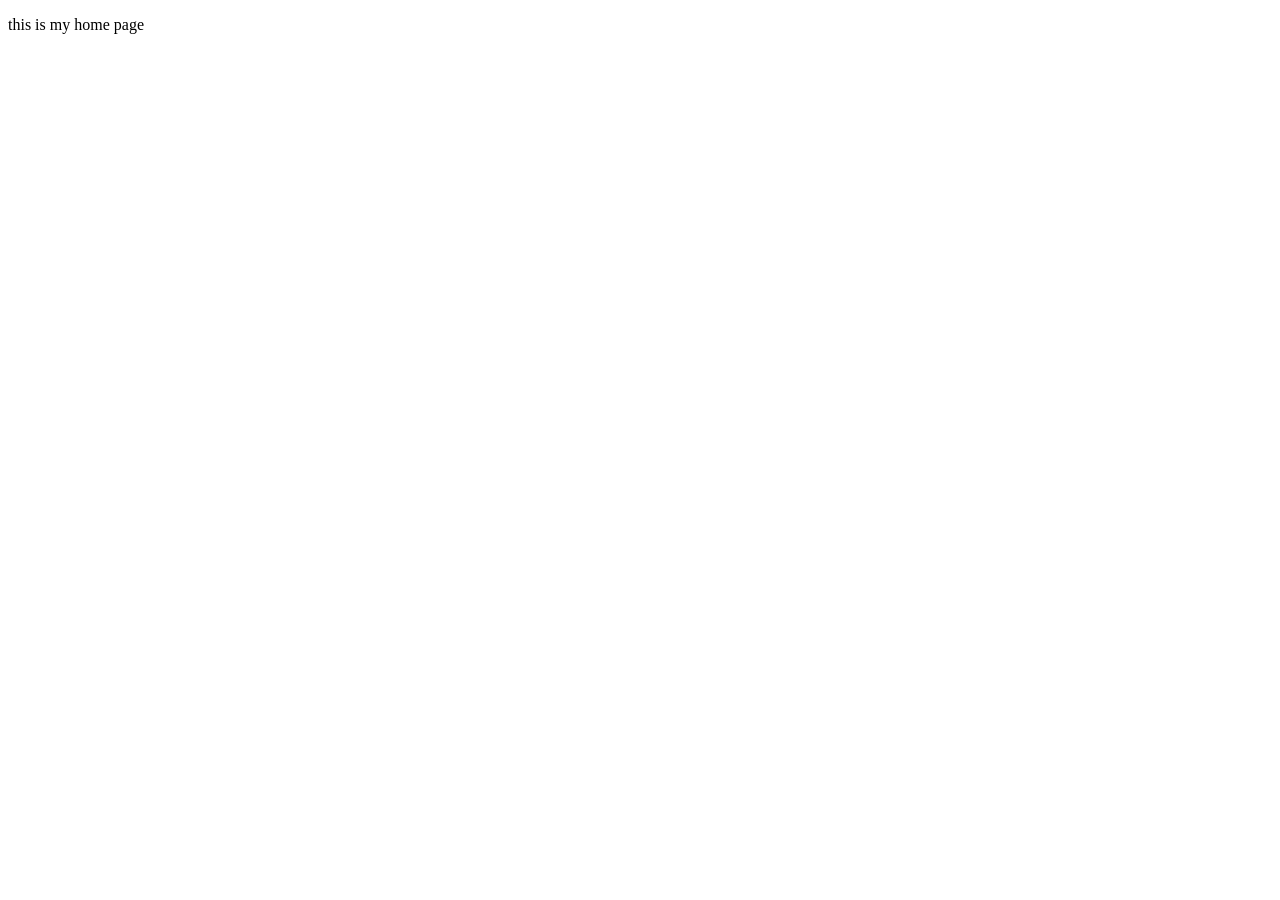
==== index.html @ 1980d8bf "Reinitialize repository" ====
<!DOCTYPE html>

<html lang="en">

<head>

<meta charset="UTF-8">

<meta name="viewport" content="width=device-width, initial-scale=1.0">

<title>Home Page</title>

<link rel="stylesheet" href="css/style.css">  

</head>

<body>

<p>this is my home page</p>

</body>

</html>
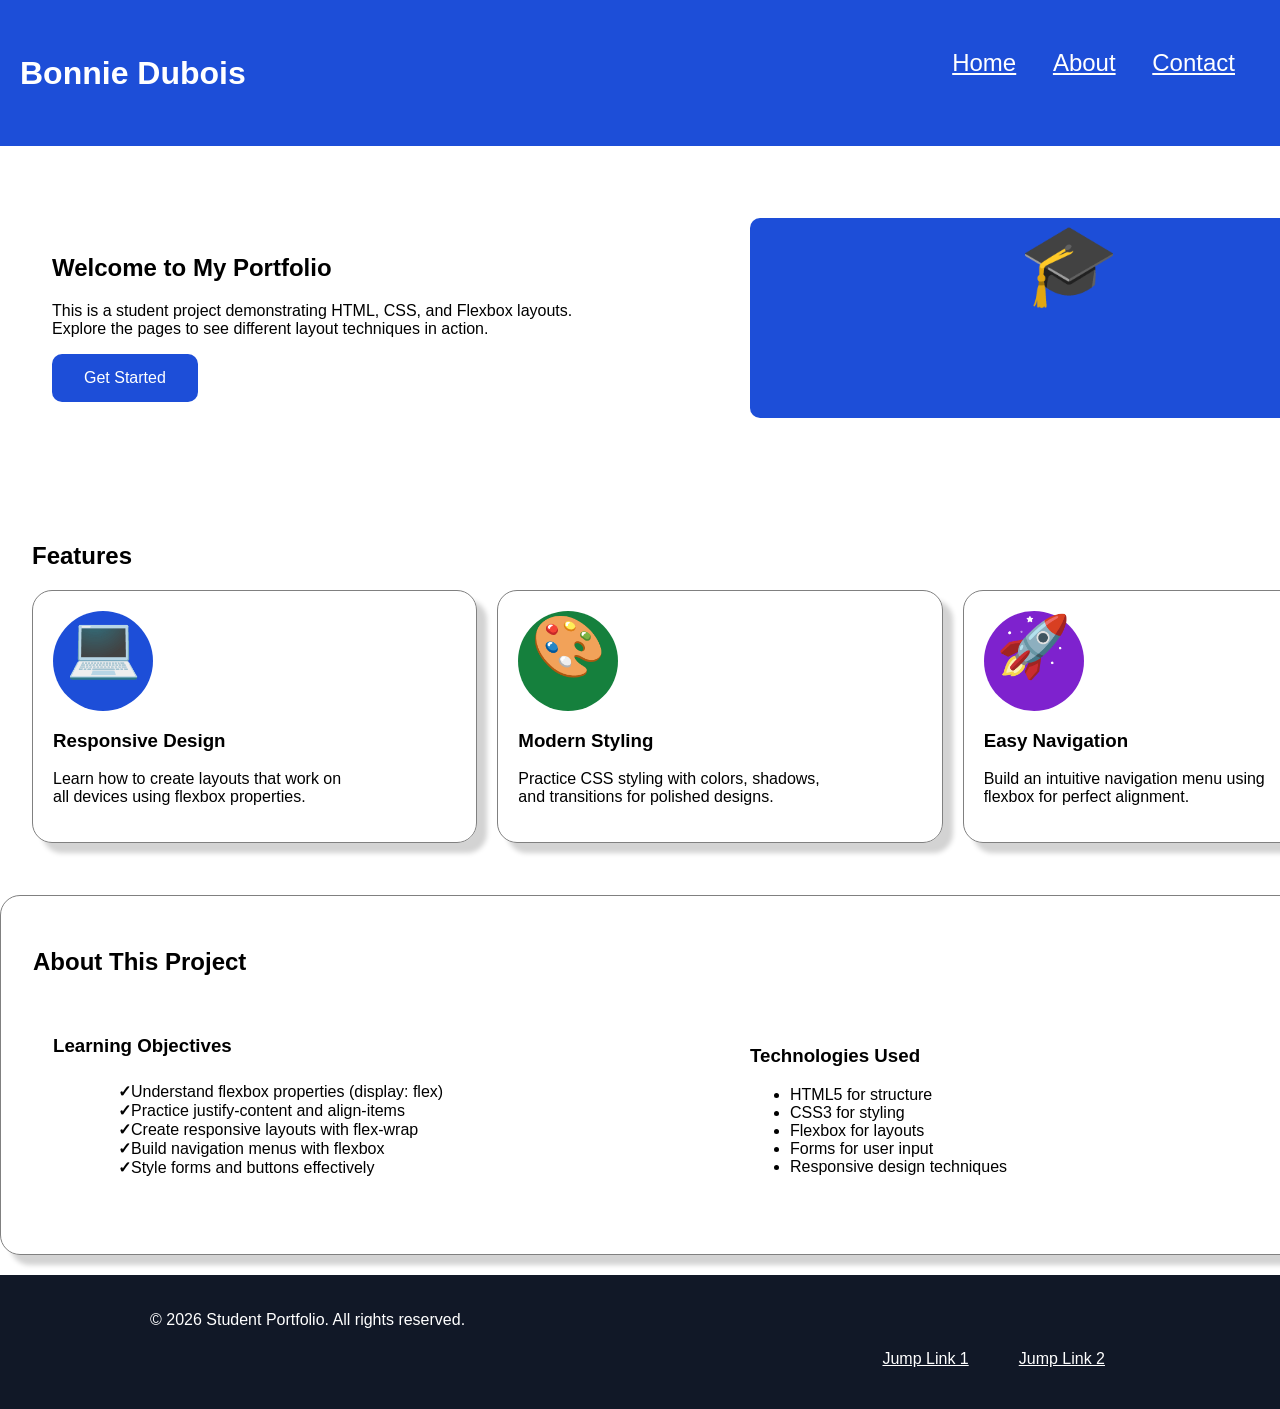
==== commit f619845e: "turn in" ====
--- a/index.html
+++ b/index.html
@@ -16,7 +16,110 @@
 
 <body>
 
-<p>this is my home page</p>
+<header>
+    
+    <div class="flexContainer">
+        <div id="PageHeader">
+            <p>Bonnie Dubois</p>
+        </div>
+        <nav>
+            <ul>
+                <li><a href="index.html">Home</a></li>
+                <li><a href="about.html">About</a></li>
+                <li><a href="contact.html">Contact</a>
+            </ul>
+        </nav>
+    </div>
+
+
+
+</header>
+
+<main>
+
+    <section>
+        <div class="flexContainer">
+            <div class="flexItem">
+                <h1>Welcome to My Portfolio</h1>
+                <p>This is a student project demonstrating HTML, CSS, and Flexbox layouts. <br>
+Explore the pages to see different layout techniques in action.</p>
+<button>Get Started</button>
+            </div>
+            <div class="flexItem">
+                <p id="heroIcon">&#x1F393;</p>
+            </div>
+        </div>
+
+
+    </section>
+
+    <section>
+        <h2 id="Features">Features</h2>
+        <div class="flexContainer">
+        <div class="shadow flexItem">
+        <p class="circleBlue">&#x1F4BB;</p>
+        <h3>Responsive Design</h3>
+        <p>Learn how to create layouts that work on <br> all devices using flexbox properties. </p>
+
+    </div>
+    <div class="shadow flexItem">
+        <p class="circleGreen">&#x1F3A8;</p>
+        <h3 id="Modern Styling">Modern Styling</h3>
+        <p>Practice CSS styling with colors, shadows, <br> and transitions for polished designs.</p>
+        
+    </div>
+    <div class="shadow flexItem">
+        <p class="circlePurple">&#x1F680;</p>
+        <h3>Easy Navigation</h3>
+        <p>Build an intuitive navigation menu using <br> flexbox for perfect alignment.</p>
+    </div>
+</div>
+
+
+    </section>
+
+    <section class="shadow">
+        <h2>About This Project</h2>
+        <div class="flexContainer">
+            <div class="flexItem">
+                <h3>Learning Objectives</h3>
+                <ul class="listCheckmark">
+                    <li>Understand flexbox properties (display: flex)</li>
+                    <li>Practice justify-content and align-items</li>
+                    <li>Create responsive layouts with flex-wrap</li>
+                    <li>Build navigation menus with flexbox</li>
+                    <li>Style forms and buttons effectively</li>
+                </ul>
+            
+        </div>
+        <div class="flexItem">
+            <h3>Technologies Used</h3>
+            <ul>
+                <li>HTML5 for structure</li>
+                <li>CSS3 for styling</li>
+                <li>Flexbox for layouts</li>
+                <li>Forms for user input</li>
+                <li>Responsive design techniques</li>
+            </ul>
+        </div>
+        </div>
+
+    </section>
+
+
+
+</main>
+
+<footer>
+
+    <p id="footerText"> © 2026 Student Portfolio. All rights reserved.</p>
+     <ul id="footerNav">
+                <li><a href="#Features">Jump Link 1</a></li>
+                <li><a href="#Modern Styling">Jump Link 2</a></li>
+               
+            </ul>
+</footer>
+
 
 </body>
 
--- a/css/style.css
+++ b/css/style.css
@@ -0,0 +1,164 @@
+body{
+
+    margin: 0;
+    font-family: 'Segoe UI', Tahoma, Geneva, Verdana, sans-serif;
+}
+
+header{
+    background-color: #1d4ed8;
+    padding: 20px;
+}
+
+#PageHeader{
+    -webkit-flex: 1;
+    -ms-flex: 1;
+    flex: 1;
+    color: #ffffff;
+    font-size: 32px;
+    font-weight: 800;
+}
+
+nav{
+    display: flex;
+    justify-content: flex-end;
+    font-size: 24px;
+    color: #ffffff;
+}
+
+nav a{
+    color: #ffffff;
+}
+
+nav ul li{
+    padding: 5px 25px 25px 5px;
+    list-style-type: none;
+    display: inline-block;
+}
+main{
+    width: 1440px;
+    margin: 0 auto;
+}
+
+.flexContainer{
+    display: -webkit-flex;
+    display: flex;
+    gap: 20px;
+    align-items: center;
+}
+
+.flexItem{
+    gap: 20px;
+    padding: 20px;
+    width: 100%;
+}
+
+section{
+    padding: 32px;
+    margin: 20px 0px 20px;
+}
+
+.shadow{
+    box-shadow: 10px 10px 5px lightgray;
+    border: 1px solid gray;
+    border-radius: 20px;
+}
+
+#heroIcon{
+    background-color: #1d4ed8;
+    border-radius: 10px;
+    font-size: 80px;
+
+    margin: 0;
+    height: 200px;
+    text-align: center;
+}
+
+.circleBlue{
+    border-radius: 50%;
+    width: 100px;
+    height: 100px;
+    background-color: #1d4ed8;
+    text-align: center;
+    font-size: 60px;
+    margin: 0%;
+    padding: 0%;
+}
+
+.circleGreen{
+    border-radius: 50%;
+    width: 100px;
+    height: 100px;
+    background-color: #15803D;
+    text-align: center;
+    font-size: 60px;
+    margin: 0%;
+    padding: 0%;
+}
+
+.circlePurple{
+    border-radius: 50%;
+    width: 100px;
+    height: 100px;
+    background-color: #7e22ce;
+    text-align: center;
+    font-size: 60px;
+    margin: 0%;
+    padding: 0%;
+}
+
+footer{
+    padding: 20px 150px 20px;
+    background-color: #111827;
+    color: #ffffff;
+}
+
+footer a{
+    color: #ffffff;
+    display: -webkit-flex;
+    display:  flex;
+
+}
+
+footer ul li{
+    list-style-type: none;
+    display: inline-block;
+    padding: 5px 25px 5px;
+
+}
+
+#footerText{
+    -webkit-box-flex: 1;
+    -ms-flex: 1;
+    flex: 1;
+}
+
+#footerNav{
+    display: flex;
+    justify-content: flex-end;
+}
+
+.listCheckmark{
+    list-style: none;
+    margin: 25px;
+}
+
+ul.listCheckmark li:before{
+    content: '✓';
+    font-weight: bold;
+    left: 25px;
+}
+button{
+    background-color: #1d4ed8;
+    border: none;
+    border-radius: 10px;
+    color: #ffffff;
+    padding: 15px 32px;
+    text-align: center;
+    text-decoration: none;
+    font-size: 16px;
+    cursor: pointer;
+}
+
+button:hover{
+    background-color: #111827;
+}
